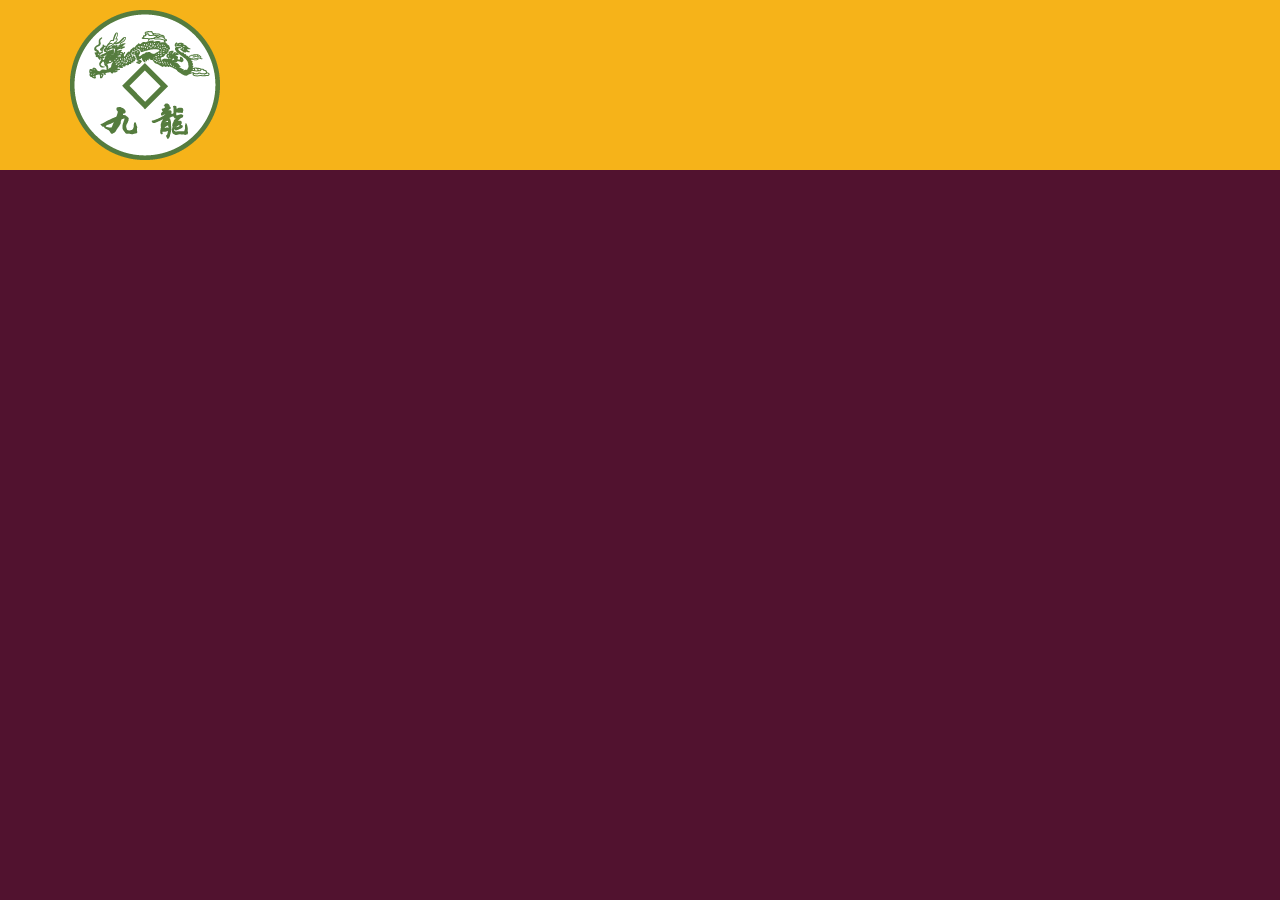
==== index.html @ 4af9941f "first git commit" ====
<!DOCTYPE html>
<html lang="en">
<head>
<meta charset="utf-8">
<meta name="viewport" content="width=device-width, initial-scale=1">
	<title>David Chu's China Bistro</title>
	<link rel="stylesheet" href="css/bootstrap.min.css">
	<link rel="stylesheet" href="css/styles.css">
	<link rel="preconnect" href="https://fonts.gstatic.com">
<link href="https://fonts.googleapis.com/css2?family=Oxygen:wght@300;400;700&display=swap" rel="stylesheet" type="text/css">
</head>
<body>
	<header>
		<nav id="header-nav" class="navbar navbar-default">
			<div class="container">
				<div class="navbar-header">
					<a href="index.html" class="">
						<div id="logo-img" alt="Logo image"></div>
					</a>
			</div>
		</nav>
	</header>

	<script src="js/jquery-2.1.4.min.js"></script>
	<script src="js/bootstrap.min.js"></script>
	<script src="js/script.js"></script>
	
</body>
</html>
---- css/styles.css ----
body {
	font-size: 16px;
	color: #fff;
	background-color: #51122f;
	font-family: 'Oxygen', sans-serif;
}

#header-nav{
	background-color: #f6b319;
	border-radius: 0;
	border: 0;
}
#logo-img{
	background: url('../images/restaurant-logo_large.png') no-repeat;
	width: 150px;
	height: 150px;
	margin: 10px 15px 10px 0;
}
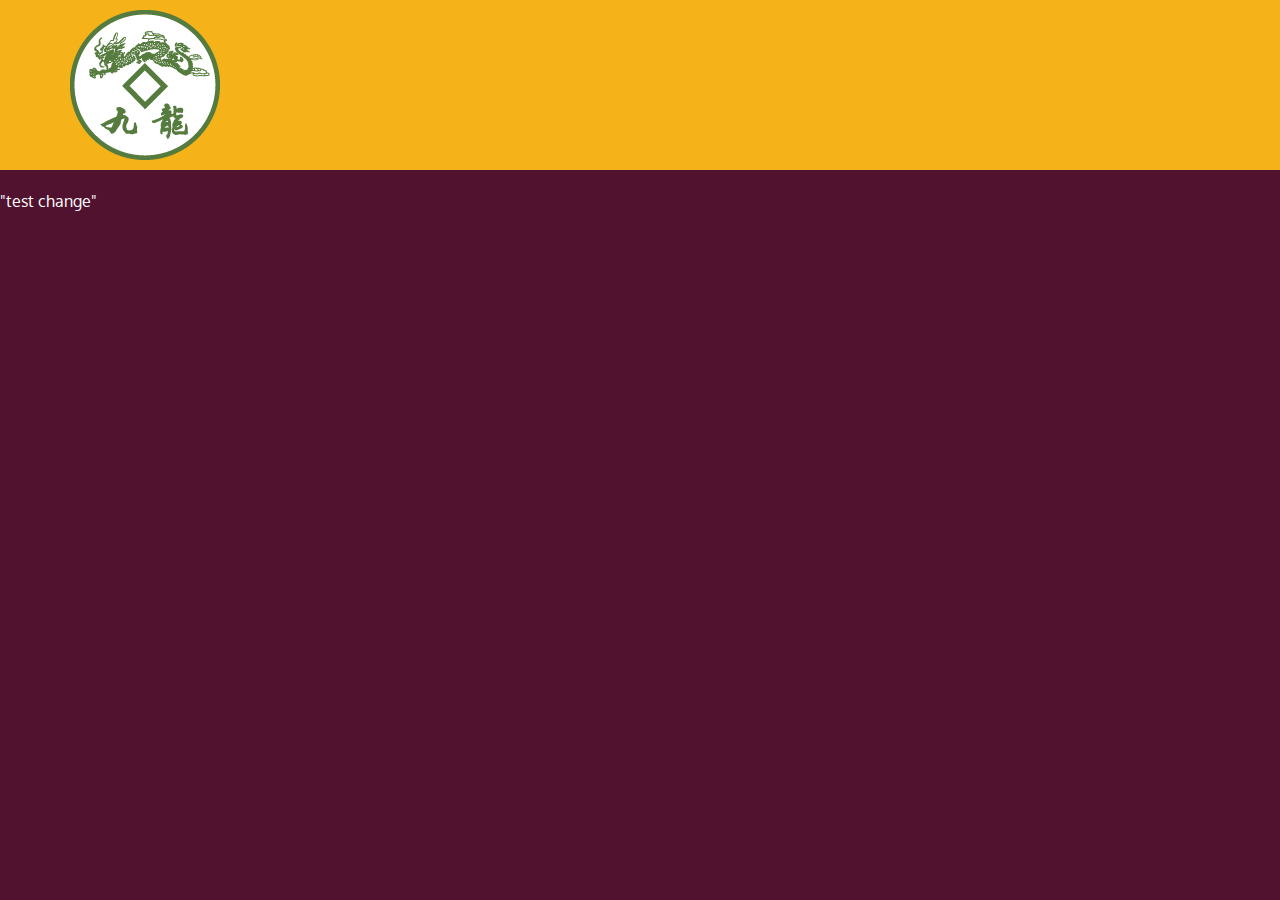
==== commit f02a888b: "second commit" ====
--- a/index.html
+++ b/index.html
@@ -20,7 +20,7 @@
 			</div>
 		</nav>
 	</header>
-
+	<p>"test change"</p>
 	<script src="js/jquery-2.1.4.min.js"></script>
 	<script src="js/bootstrap.min.js"></script>
 	<script src="js/script.js"></script>
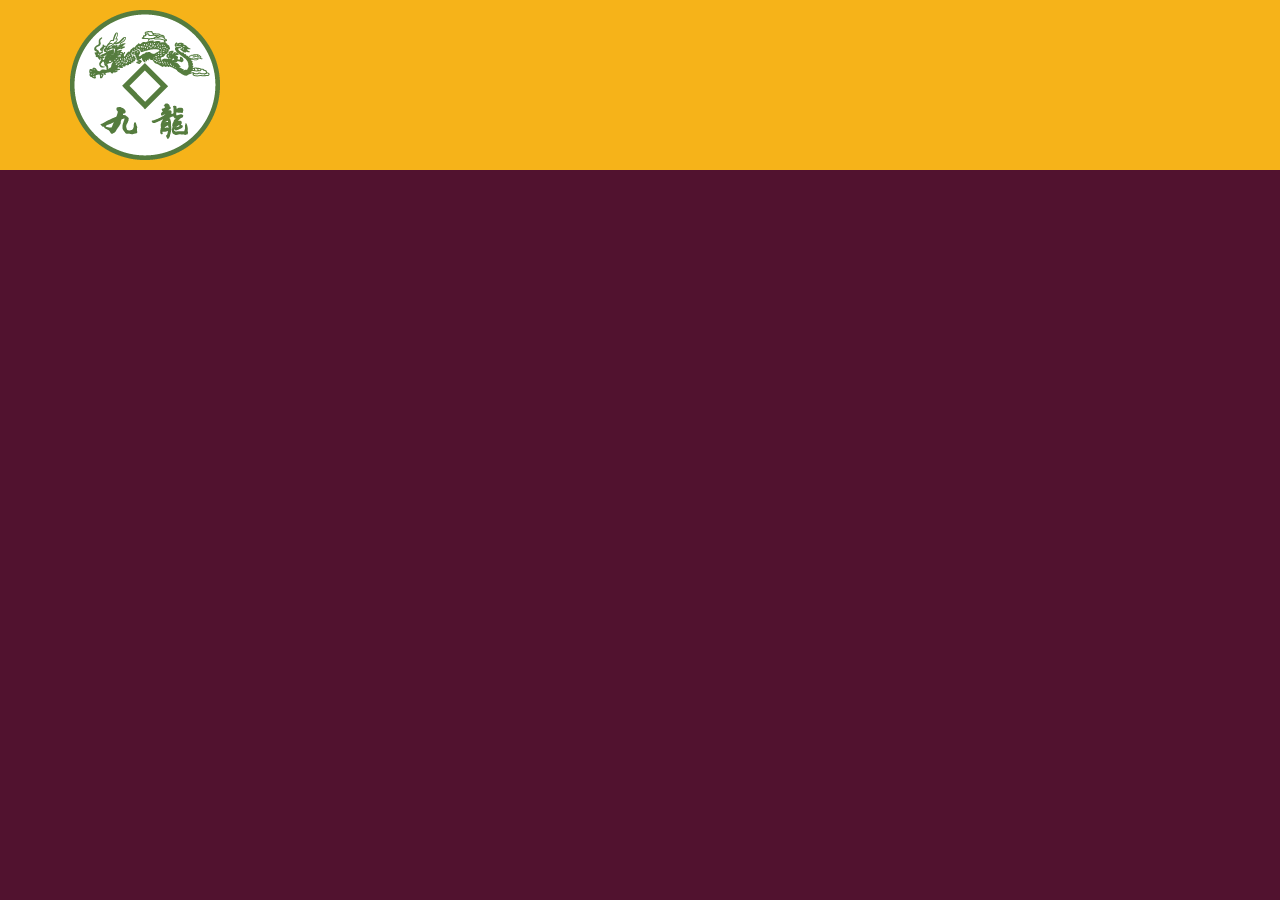
==== commit 166ea2c4: "third commit" ====
--- a/index.html
+++ b/index.html
@@ -20,7 +20,7 @@
 			</div>
 		</nav>
 	</header>
-	<p>"test change"</p>
+
 	<script src="js/jquery-2.1.4.min.js"></script>
 	<script src="js/bootstrap.min.js"></script>
 	<script src="js/script.js"></script>
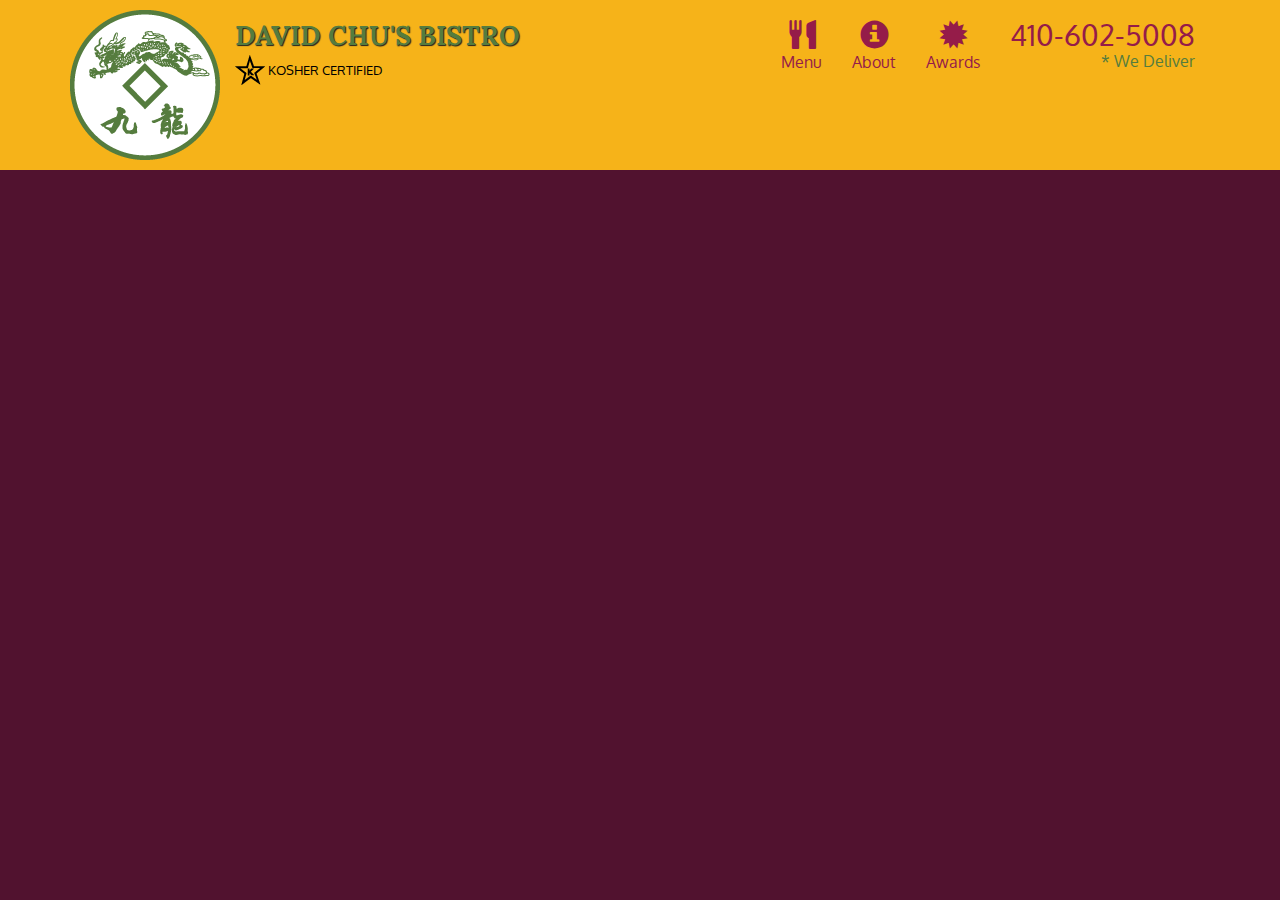
==== commit 68907d12: "jan 1 code updates" ====
--- a/index.html
+++ b/index.html
@@ -7,23 +7,62 @@
 	<link rel="stylesheet" href="css/bootstrap.min.css">
 	<link rel="stylesheet" href="css/styles.css">
 	<link rel="preconnect" href="https://fonts.gstatic.com">
+
 <link href="https://fonts.googleapis.com/css2?family=Oxygen:wght@300;400;700&display=swap" rel="stylesheet" type="text/css">
+<link href="https://fonts.googleapis.com/css2?family=Lora" rel="stylesheet" type="text/css">
 </head>
 <body>
 	<header>
 		<nav id="header-nav" class="navbar navbar-default">
 			<div class="container">
 				<div class="navbar-header">
-					<a href="index.html" class="">
+					<a href="index.html" class="pull-left visible-md visible-lg">
 						<div id="logo-img" alt="Logo image"></div>
 					</a>
+				<div class="navbar-brand">
+					<a href="index.html" class="pull-left"><h1>David Chu's Bistro</h1></a>
+			    
+					<p><img src="images/star-k-logo.png" alt="Koshercertification">
+			    		<span>Kosher Certified</span>
+					</p>
+				</div>
+
+			<button type="button" class="navbar-toggle collapsed" data-toggle="collapse" data-target="#collapsable-nav" aria-expanded="false">
+					<span class="sr-only">Toggle navigation</span>
+					<span class="icon-bar"></span>
+					<span class="icon-bar"></span>
+					<span class="icon-bar"></span>
+                </button>
+			</div>
+
+			<div id="collapsable-nav" class="collapse navbar-collapse">
+				<ul id="nav-list" class="nav navbar-nav navbar-right">
+					<li>
+						<a href="menu-categories.html">
+						<span class="glyphicon glyphicon-cutlery"></span><br class="hidden-xs">Menu </a>
+					</li>
+					<li>
+						<a href="#">
+						<span class="glyphicon glyphicon-info-sign"></span><br class="hidden-xs">About</a>
+					</li>
+					<li>
+						<a href="#">
+						<span class="glyphicon glyphicon-certificate"></span><br class="hidden-xs">Awards</a>
+					</li>
+					<li id="phone" class="hidden-xs">
+						<a href="tel:410-602-5008">
+						<span>410-602-5008</span></a><div>* We Deliver</div>
+					</li>
+				</ul> <!-- #navlist -->
+			</div><!-- .collapse .navbar-collapse -->
+
 			</div>
 		</nav>
 	</header>
 
 	<script src="js/jquery-2.1.4.min.js"></script>
 	<script src="js/bootstrap.min.js"></script>
+	<script src="js/bootsrap.js"></script>
 	<script src="js/script.js"></script>
-	
 </body>
 </html>--- a/css/styles.css
+++ b/css/styles.css
@@ -15,4 +15,117 @@
 	width: 150px;
 	height: 150px;
 	margin: 10px 15px 10px 0;
+}
+
+.navbar-brand{
+	padding-top:25px;
+}
+
+.navbar-brand h1{ /*Restaurant NAME */
+	font-family: 'Lora',serif;
+	color: #557c3e;
+	font-size: 1.5em;
+	text-transform: uppercase;
+	font-weight: bold;
+	text-shadow: 1px 1px 1px #222;
+	margin-top: 0;
+	margin-bottom: 10px;
+	line-height: .75;
+}
+
+.navbar-brand a:hover, .navbar-brand a:focus{
+	text-decoration:none; 
+}
+
+.navbar-brand p { /* Kosher cert */
+	color: #000;
+	text-transform: uppercase;
+	font-size: .7em;
+	margin-top: 15px;
+}
+
+.navbar-brand p span { /* Star-K */ 
+	vertical-align: middle;
+}
+
+.navbar-brand > img {
+	display: block;
+}
+@media (min-width: 768px){
+		.navbar > .container .navbar-brand,
+		.navbar > .container-fluid .navbar-brand{
+			margin-left: -15px;
+		}
+}
+.navbar-toggle {
+	position: relative;
+	float: right;
+	padding: 9px 10px;
+	margin-top: 8px;
+	margin-right: 15px;
+	margin-bottom: 8px;
+	background-color: transparent;
+	background-image: none;
+	border: 1px solid transparent;
+	border-radius: 4px;
+}
+.navbar-toggle .focus {
+	outline: 0px;
+}
+.navbar-toggle .icon-bar {
+	display: block;
+	width: 22px;
+	height: 2px;
+	border-radius: 1px;
+}
+
+.navbar-toggle .icon-bar + .icon-bar{
+	margin-top: 4px;
+}
+
+@media (min-width: 768px){
+	.navbar-toggle{
+		display: none;
+	}
+}
+
+.navbar-nav{
+	margin: 7.5px -15px;
+}
+
+.navbar-nav > li > a{
+	padding-top: 10px;
+	padding-bottom: 10px;
+	line-height: 20px;
+}
+
+#nav-list{
+	margin-top: 10px;
+}
+#nav-list a{
+	color: #951C49;
+	text-align: center;
+}
+
+#nav-list a:hover {
+	background: #E7E7E7;
+}
+
+#nav-list a span {
+	font-size: 1.8em;
+}
+
+#phone{
+	margin-top: 5px;
+}
+
+#phone a { /* phone number*/
+text-align: right;
+padding-bottom: 0;
+}
+
+#phone div { /* we deliver */
+color: #557c3e;
+text-align: right;
+padding-right: 15px;
 }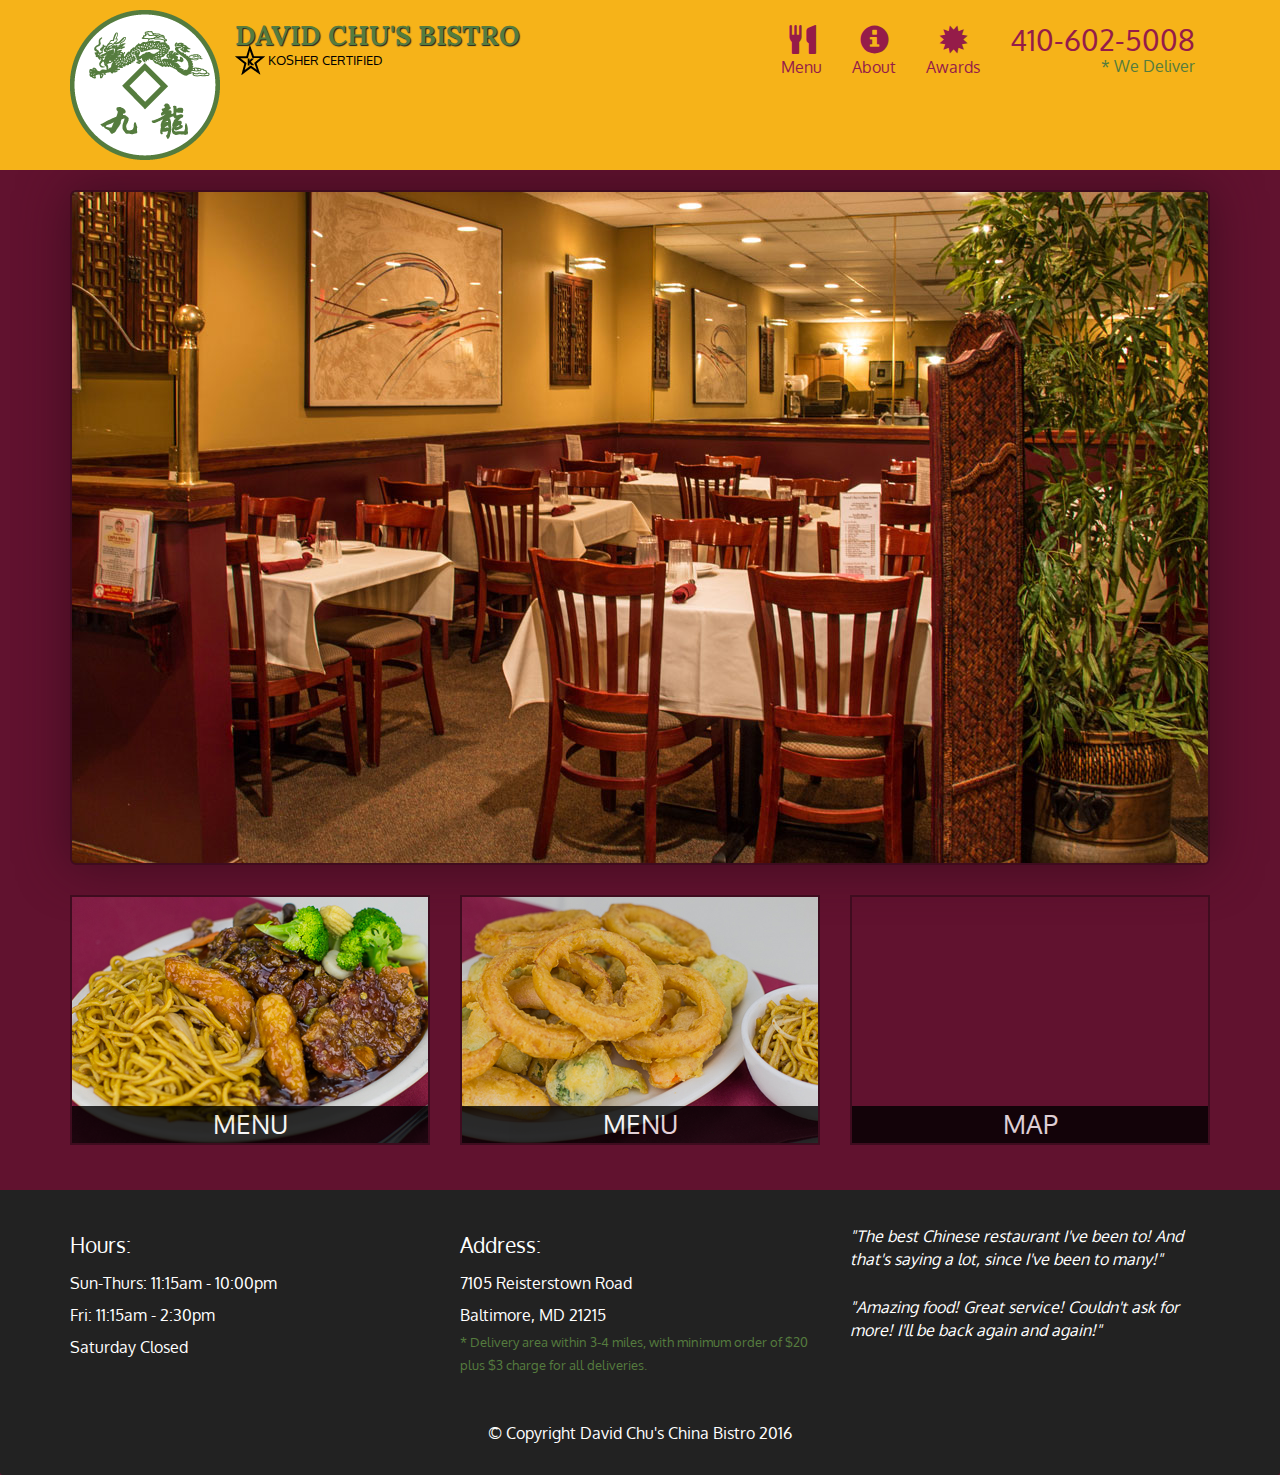
==== commit db767474: "origin" ====
--- a/index.html
+++ b/index.html
@@ -20,7 +20,7 @@
 						<div id="logo-img" alt="Logo image"></div>
 					</a>
 				<div class="navbar-brand">
-					<a href="index.html" class="pull-left"><h1>David Chu's Bistro</h1></a>
+					<a href="index.html" class="pull-left"><h1>David Chu's  Bistro</h1></a>
 			    
 					<p><img src="images/star-k-logo.png" alt="Koshercertification">
 			    		<span>Kosher Certified</span>
@@ -37,6 +37,10 @@
 
 			<div id="collapsable-nav" class="collapse navbar-collapse">
 				<ul id="nav-list" class="nav navbar-nav navbar-right">
+					<li class="visible-xs active">
+						<a href="index.html">
+						<span class="glyphicon glyphicon-home"></span><br class="hidden-xs">Home</a>
+					</li>
 					<li>
 						<a href="menu-categories.html">
 						<span class="glyphicon glyphicon-cutlery"></span><br class="hidden-xs">Menu </a>
@@ -60,6 +64,64 @@
 		</nav>
 	</header>
 
+	<div id="call-btn" class="visible-xs">
+	  <a class="btn" href="tel:410-602-5008">
+	     <span class="glyphicon glyphicon-earphone"></span>410-602-5008
+      </a>
+    </div>
+    <div id="xs-deliver" class="text-center visible-xs">* We Deliver</div>
+
+    <div id="main-content" class="container">
+    	<div class="jumbotron">
+    		<img src="images/jumbotron_768.jpg" alt="Picture of Restaurant"
+    		class="img-responsive visible-xs">
+    	</div>
+    <div id="home-tiles" class="row">
+    	<div class="col-md-4 col-sm-6 clo-xs-12">
+    		<a href="menu-categories.html"><div id="menu-tile"><span>menu</span></div></a>
+    	</div>
+
+    	<div class="col-md-4 col-sm-6 clo-xs-12">
+    		<a href="single-category.html"><div id="specials-tile"><span>menu</span></div></a>
+    	</div>
+
+     	<div class="col-md-4 col-sm-12 clo-xs-12">
+     		<a href="https://www.google.com/maps/place/David+Chu's+China+Bistro/@39.3635874,-76.7138622,17z/data=!4m6!1m3!3m2!1s0x89c81a14e7817803:0xab20a0e99daa17ea!2sDavid+Chu's+China+Bistro!3m1!1s0x89c81a14e7817803:0xab20a0e99daa17ea" target="_blank">
+     			<div id="map-tile">
+     				<iframe src="https://www.google.com/maps/embed?pb=!1m18!1m12!1m3!1d3084.675372390488!2d-76.71386218529199!3d39.3635874269356!2m3!1f0!2f0!3f0!3m2!1i1024!2i768!4f13.1!3m3!1m2!1s0x89c81a14e7817803%3A0xab20a0e99daa17ea!2sDavid+Chu&#39;s+China+Bistro!5e0!3m2!1sen!2sus!4v1452824864156" width="100%" height="250" frameborder="0" style="border:0" allowfullscreen></iframe>
+     				<span>map</span>
+     			</div>
+     		</a>
+     	</div>
+
+    	</div> <!-- End of #home-tiles -->
+    </div><!-- End of #main-contain -->
+  <footer class="panel-footer">
+    <div class="container">
+      <div class="row">
+        <section id="hours" class="col-sm-4">
+          <span>Hours:</span><br>
+          Sun-Thurs: 11:15am - 10:00pm<br>
+          Fri: 11:15am - 2:30pm<br>
+          Saturday Closed
+          <hr class="visible-xs">
+        </section>
+        <section id="address" class="col-sm-4">
+          <span>Address:</span><br>
+          7105 Reisterstown Road<br>
+          Baltimore, MD 21215
+          <p>* Delivery area within 3-4 miles, with minimum order of $20 plus $3 charge for all deliveries.</p>
+          <hr class="visible-xs">
+        </section>
+        <section id="testimonials" class="col-sm-4">
+          <p>"The best Chinese restaurant I've been to! And that's saying a lot, since I've been to many!"</p>
+          <p>"Amazing food! Great service! Couldn't ask for more! I'll be back again and again!"</p>
+        </section>
+      </div>
+      <div class="text-center">&copy; Copyright David Chu's China Bistro 2016</div>
+    </div>
+  </footer>
+    <!-- JQuery (Bootstrap JS Plugins depend on it) -->
 	<script src="js/jquery-2.1.4.min.js"></script>
 	<script src="js/bootstrap.min.js"></script>
 	<script src="js/bootsrap.js"></script>
--- a/css/styles.css
+++ b/css/styles.css
@@ -1,131 +1,384 @@
 body {
-	font-size: 16px;
-	color: #fff;
-	background-color: #51122f;
-	font-family: 'Oxygen', sans-serif;
-}
-
-#header-nav{
-	background-color: #f6b319;
-	border-radius: 0;
-	border: 0;
-}
-#logo-img{
-	background: url('../images/restaurant-logo_large.png') no-repeat;
-	width: 150px;
-	height: 150px;
-	margin: 10px 15px 10px 0;
-}
-
-.navbar-brand{
-	padding-top:25px;
-}
-
-.navbar-brand h1{ /*Restaurant NAME */
-	font-family: 'Lora',serif;
-	color: #557c3e;
-	font-size: 1.5em;
-	text-transform: uppercase;
-	font-weight: bold;
-	text-shadow: 1px 1px 1px #222;
-	margin-top: 0;
-	margin-bottom: 10px;
-	line-height: .75;
-}
-
-.navbar-brand a:hover, .navbar-brand a:focus{
-	text-decoration:none; 
-}
-
+  font-size: 16px;
+  color: #fff;
+  background-color: #61122f;
+  font-family: 'Oxygen', sans-serif;
+}
+
+/** HEADER **/
+#header-nav {
+  background-color: #f6b319;
+  border-radius: 0;
+  border: 0;
+}
+
+#logo-img {
+  background: url('../images/restaurant-logo_large.png') no-repeat;
+  width: 150px;
+  height: 150px;
+  margin: 10px 15px 10px 0;
+}
+
+.navbar-brand {
+  padding-top: 25px;
+}
+.navbar-brand h1 { /* Restaurant name */
+  font-family: 'Lora', serif;
+  color: #557c3e;
+  font-size: 1.5em;
+  text-transform: uppercase;
+  font-weight: bold;
+  text-shadow: 1px 1px 1px #222;
+  margin-top: 0;
+  margin-bottom: 0;
+  line-height: .75;
+}
+.navbar-brand a:hover, .navbar-brand a:focus {
+  text-decoration: none;
+}
 .navbar-brand p { /* Kosher cert */
-	color: #000;
-	text-transform: uppercase;
-	font-size: .7em;
-	margin-top: 15px;
-}
-
-.navbar-brand p span { /* Star-K */ 
-	vertical-align: middle;
-}
-
-.navbar-brand > img {
-	display: block;
-}
-@media (min-width: 768px){
-		.navbar > .container .navbar-brand,
-		.navbar > .container-fluid .navbar-brand{
-			margin-left: -15px;
-		}
-}
-.navbar-toggle {
-	position: relative;
-	float: right;
-	padding: 9px 10px;
-	margin-top: 8px;
-	margin-right: 15px;
-	margin-bottom: 8px;
-	background-color: transparent;
-	background-image: none;
-	border: 1px solid transparent;
-	border-radius: 4px;
-}
-.navbar-toggle .focus {
-	outline: 0px;
-}
-.navbar-toggle .icon-bar {
-	display: block;
-	width: 22px;
-	height: 2px;
-	border-radius: 1px;
-}
-
-.navbar-toggle .icon-bar + .icon-bar{
-	margin-top: 4px;
-}
-
-@media (min-width: 768px){
-	.navbar-toggle{
-		display: none;
-	}
-}
-
-.navbar-nav{
-	margin: 7.5px -15px;
-}
-
-.navbar-nav > li > a{
-	padding-top: 10px;
-	padding-bottom: 10px;
-	line-height: 20px;
-}
-
-#nav-list{
-	margin-top: 10px;
-}
-#nav-list a{
-	color: #951C49;
-	text-align: center;
-}
-
+  color: #000;
+  text-transform: uppercase;
+  font-size: .7em;
+  margin-top: 15px;
+}
+.navbar-brand p span { /* Star-K */
+  vertical-align: middle;
+}
+
+#nav-list {
+  margin-top: 10px;
+}
+#nav-list a {
+  color: #951C49;
+  text-align: center;
+}
 #nav-list a:hover {
-	background: #E7E7E7;
-}
-
+  background: #E7E7E7;
+}
 #nav-list a span {
-	font-size: 1.8em;
-}
-
-#phone{
-	margin-top: 5px;
-}
-
-#phone a { /* phone number*/
-text-align: right;
-padding-bottom: 0;
-}
-
-#phone div { /* we deliver */
-color: #557c3e;
-text-align: right;
-padding-right: 15px;
+  font-size: 1.8em;
+}
+
+#phone {
+  margin-top: 5px;
+}
+#phone a { /* Phone number */
+  text-align: right;
+  padding-bottom: 0;
+}
+#phone div { /* We Deliver */
+  color: #557c3e;
+  text-align: right;
+  padding-right: 15px;
+}
+
+.navbar-header button.navbar-toggle, .navbar-header .icon-bar {
+  border: 1px solid #61122f;
+}
+.navbar-header button.navbar-toggle {
+  clear: both;
+  margin-top: -30px;
+}
+/* END HEADER */
+
+/* FOOTER */
+.panel-footer {
+  margin-top: 30px;
+  padding-top: 35px;
+  padding-bottom: 30px;
+  background-color: #222;
+  border-top: 0;
+}
+.panel-footer div.row {
+  margin-bottom: 35px;
+}
+#hours, #address {
+  line-height: 2;
+}
+#hours > span, #address > span {
+  font-size: 1.3em;
+}
+#address p {
+  color: #557c3e;
+  font-size: .8em;
+  line-height: 1.8;
+}
+#testimonials {
+  font-style: italic;
+}
+#testimonials p:nth-child(2) {
+  margin-top: 25px;
+}
+/* END FOOTER */
+
+
+
+/* HOME PAGE */
+.container .jumbotron {
+  box-shadow: 0 0 50px #3F0C1F;
+  border: 2px solid #3F0C1F;
+}
+
+#menu-tile, #specials-tile, #map-tile {
+  height: 250px;
+  width: 100%;
+  margin-bottom: 15px;
+  position: relative;
+  border: 2px solid #3F0C1F;
+  overflow: hidden;
+}
+#menu-tile:hover, #specials-tile:hover, #map-tile:hover {
+  box-shadow: 0 1px 5px 1px #cccccc;
+}
+#menu-tile {
+  background: url('../images/menu-tile.jpg') no-repeat;
+  background-position: center;
+}
+#specials-tile {
+  background: url('../images/specials-tile.jpg') no-repeat;
+  background-position: center;
+}
+#menu-tile span, #specials-tile span, #map-tile span {
+  position: absolute;
+  bottom: 0;
+  right: 0;
+  width: 100%;
+  text-align: center;
+  font-size: 1.6em;
+  text-transform: uppercase;
+  background-color: #000;
+  color: #fff;
+  opacity: .8;
+}
+
+/* END HOME PAGE */
+
+/* MENU CATEGORIES PAGE */
+
+.category-tile { 
+  position: relative;
+  border: 2px solid #3F0C1F;
+  overflow: hidden;
+  width: 200px;
+  height: 200px;
+  margin: 0 auto 15px;
+}
+.category-tile span {
+  position: absolute;
+  bottom: 0;
+  right: 0;
+  width: 100%;
+  text-align: center;
+  font-size: 1.2em;
+  text-transform: uppercase;
+  background-color: #000;
+  color: #fff;
+  opacity: .8;
+}
+.category-tile:hover {
+  box-shadow: 0 1px 5px 1px #cccccc;
+}
+
+#menu-categories-title + div {
+  margin-bottom: 50px;
+}
+/* END MENU CATEGORIES PAGE */
+
+/* SINGLE CATEGORY PAGE */
+.menu-item-tile{
+	margin-bottom: 25px;
+}
+.menu-item-tile hr{
+	width: 80%;
+}
+
+.menu-item-tile .menu-item-price{
+	font-size:1.1em;
+	text-align: right;
+	margin-top: -15px;
+	margin-right: -15px;
+}
+
+.menu-item-tile .menu-item-price span{
+	font-size: .6em;
+}
+
+.menu-item-photo{
+    position:relative;
+    border: 2px solid #3F0C1F;
+    overflow: hidden;
+    padding: 0;
+    margin-right: -15px;
+    margin-left:auto;
+    margin-bottom: 20px;
+    max-width: 250px;
+}
+
+.menu-item-photo div{
+    position:absolute;
+    border: 2px solid #3F0C1F;
+    bottom: 0;
+    right: 0;
+    width: 80px;
+    background-color:#557c3e;
+    text-align:center;
+}
+
+.menu-item-description{
+	padding-right: 30px;
+}
+
+h3.menu-item-title{
+	margin: 0 0 10px;
+}
+
+.menu-item-details{
+    font-size: .9em;
+    font-style: italic;
+}
+
+
+/* END SINGLE CATEGORY PAGE */
+/********** Large devices only **********/
+@media (min-width: 1200px) {
+  .container .jumbotron {
+    background: url('../images/jumbotron_1200.jpg') no-repeat;
+    height: 675px;
+  }
+}
+
+/********** Medium devices only **********/
+@media (min-width: 992px) and (max-width: 1199px) {
+  /* Header */
+  #logo-img {
+    background: url('../images/restaurant-logo_medium.png') no-repeat;
+    width: 100px;
+    height: 100px;
+    margin: 5px 5px 5px 0;
+  }
+  /* End Header */
+
+  /* Home Page */
+  .container .jumbotron {
+    background: url('../images/jumbotron_992.jpg') no-repeat;
+    height: 558px;
+  }
+  /* End Home Page */
+}
+
+/********** Small devices only **********/
+@media (min-width: 768px) and (max-width: 991px) {
+  /* Home Page */
+  .container .jumbotron {
+    background: url('../images/jumbotron_768.jpg') no-repeat;
+    height: 432px;
+  }
+  /* End Home Page */
+}
+
+/********** Extra small devices only **********/
+@media (max-width: 767px) {
+  /* Header */
+  .navbar-brand {
+    padding-top: 10px;
+    height: 80px;
+  }
+  .navbar-brand h1 { /* Restaurant name */
+    padding-top: 10px;
+    font-size: 5vw; /* 1vw = 1% of viewport width */
+  }
+  .navbar-brand p { /* Kosher cert */
+    font-size: .6em;
+    margin-top: 12px;
+  }
+  .navbar-brand p img { /* Star-K */
+    height: 20px;
+  }
+
+  #collapsable-nav a { /* Collapsed nav menu text */
+    font-size: 1.2em;
+  }
+  #collapsable-nav a span { /* Collapsed nav menu glyph */
+    font-size: 1em;
+    margin-right: 5px;
+  }
+
+  #call-btn > a {
+    font-size: 1.5em;
+    display: block;
+    margin: 0 20px;
+    padding: 10px;
+    border: 2px solid #fff;
+    background-color: #f6b319;
+    color: #951c49;
+  }
+  #xs-deliver {
+    margin-top: 5px;
+    font-size: .7em;
+    letter-spacing: .1em;
+    text-transform: uppercase;
+  }
+  /* End Header */
+
+  /* Footer */
+  .panel-footer section {
+    margin-bottom: 30px;
+    text-align: center;
+  }
+  .panel-footer section:nth-child(3) {
+    margin-bottom: 0; /* margin already exists on the whole row */
+  }
+  .panel-footer section hr {
+    width: 50%;
+  }
+  /* End Footer */
+
+  /* Home Page */
+  .container .jumbotron {
+    margin-top: 30px;
+    padding: 0;
+  }
+  #menu-tile, #specials-tile {
+    width: 360px;
+    margin: 0 auto 15px;
+  }
+
+  .menu-item-photo{
+  	margin-right:auto;
+  }
+
+  .menu-item-tile .menu-item-price{
+  	text-align:center;
+  }
+
+  .menu-item-description{
+  	text-align:center;
+  }
+
+}
+
+
+/********** Super extra small devices Only :-) (e.g., iPhone 4) **********/
+@media (max-width: 479px) {
+  /* Header */
+  .navbar-brand h1 { /* Restaurant name */
+    padding-top: 5px;
+    font-size: 6vw;
+  }
+  /* End Header */
+  
+  /* Home page */
+  #menu-tile, #specials-tile {
+    width: 280px;
+    margin: 0 auto 15px;
+  }
+  .col-xxs-12{
+  	position: relative;
+  	min-height:1px;
+  	padding-right: 15px;
+  	padding-left: 15px;
+  	float: left;
+  	width:100%;
+  }
 }